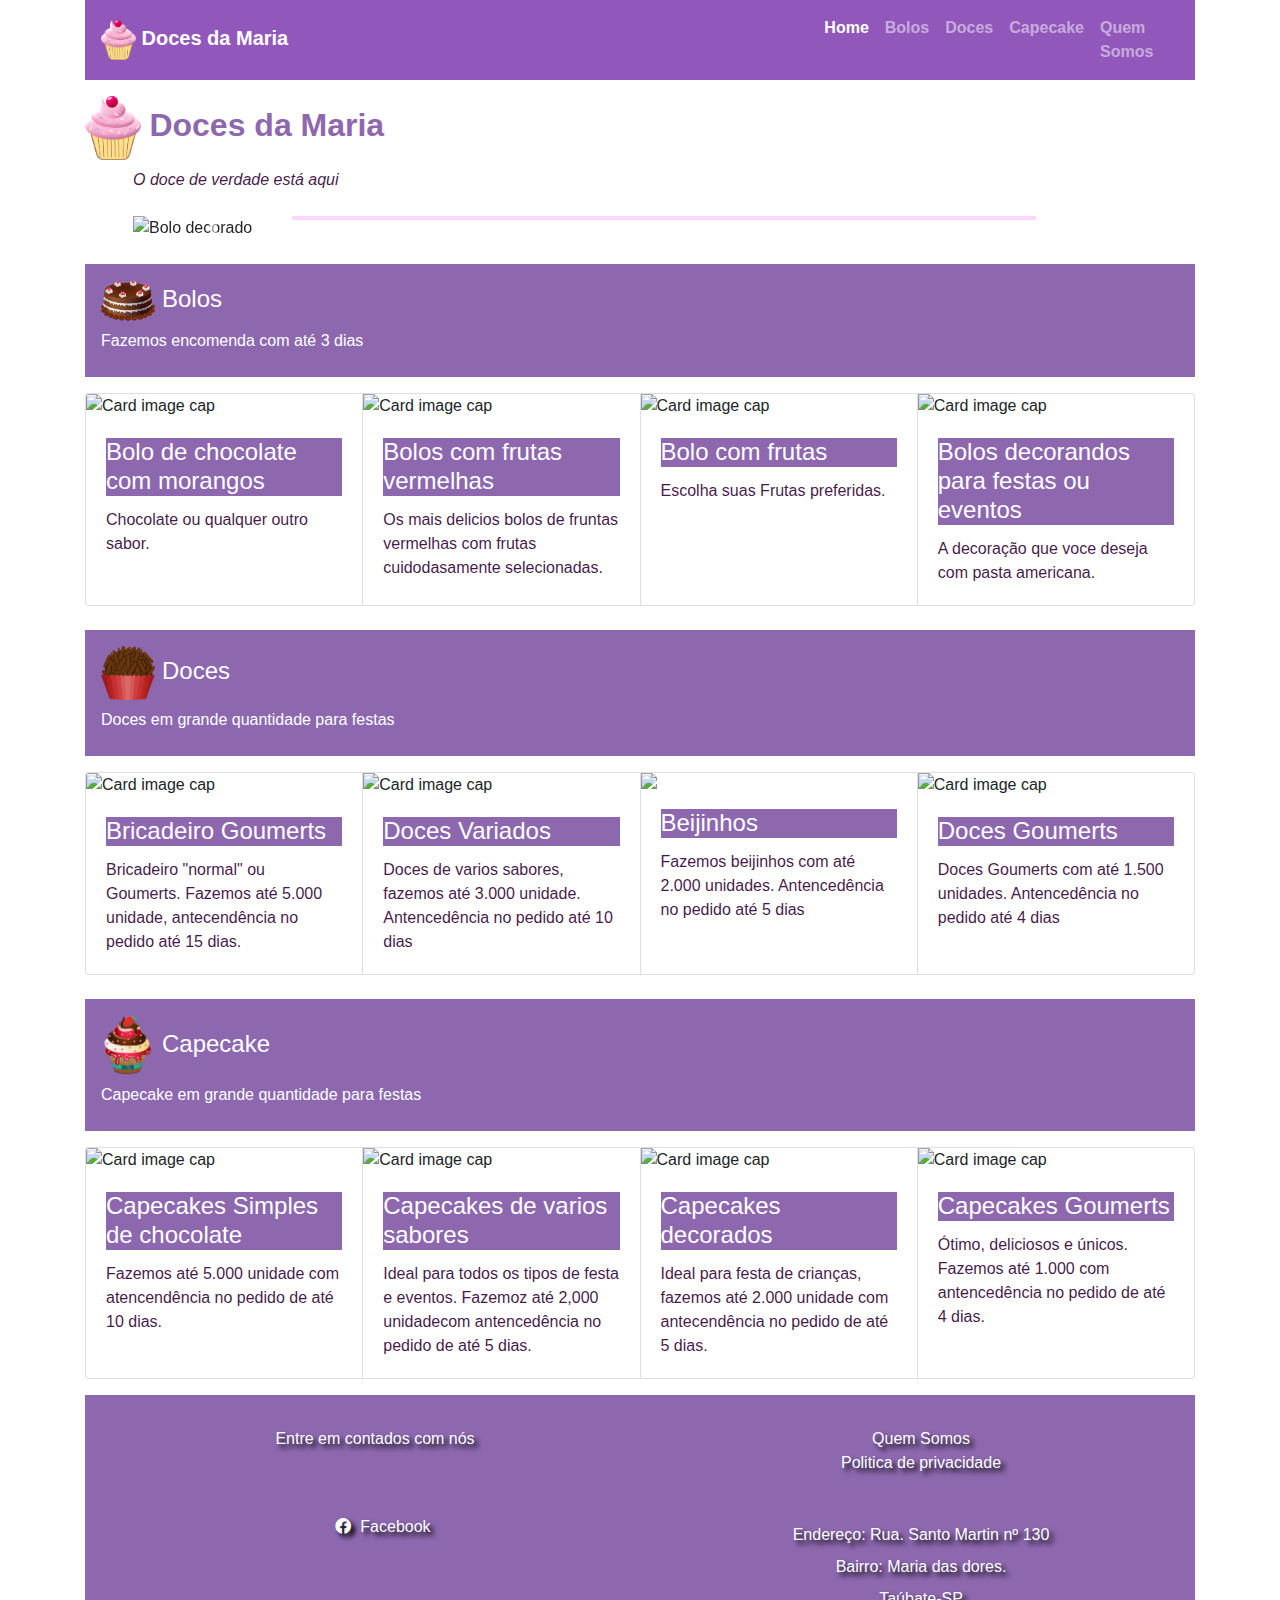
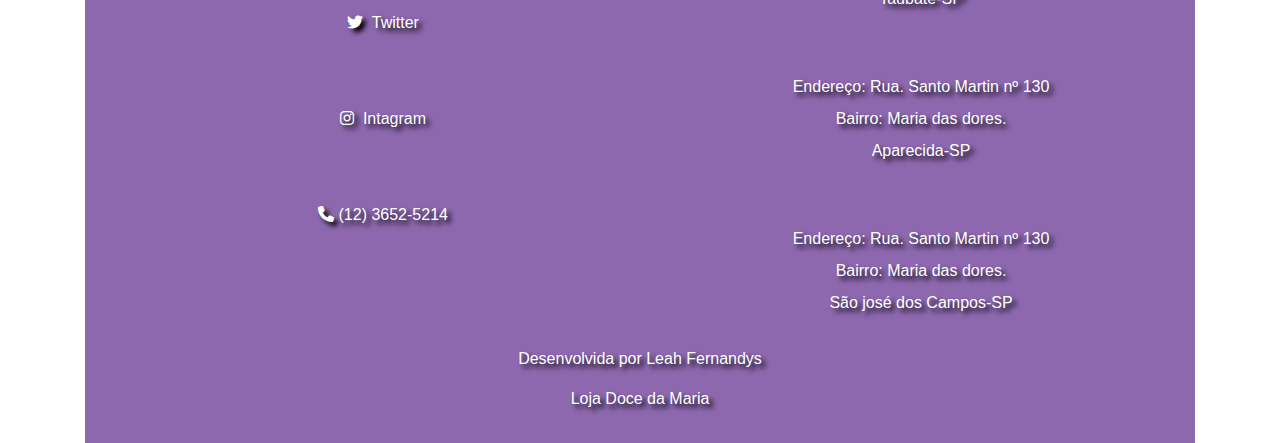
==== index.html @ 5f9f80e4 "erro reparados e estilo arrumado" ====
<!DOCTYPE html>
<html lang="pt-BR">
<head>
    <meta charset="UTF-8">
    <meta http-equiv="X-UA-Compatible" content="IE=edge">
    <meta name="viewport" content="width=device-width, initial-scale=1.0">
    <title>teste de site</title>
    <!--Bootstrap CSS-->
    <link rel="stylesheet" href="https://stackpath.bootstrapcdn.com/bootstrap/4.3.1/css/bootstrap.min.css" integrity="sha384-ggOyR0iXCbMQv3Xipma34MD+dH/1fQ784/j6cY/iJTQUOhcWr7x9JvoRxT2MZw1T" crossorigin="anonymous">
    <!-- biblioteca de ícones -->
    <link rel="stylesheet" href="https://cdnjs.cloudflare.com/ajax/libs/font-awesome/6.0.0/css/all.min.css" integrity="sha512-9usAa10IRO0HhonpyAIVpjrylPvoDwiPUiKdWk5t3PyolY1cOd4DSE0Ga+ri4AuTroPR5aQvXU9xC6qOPnzFeg==" crossorigin="anonymous" referrerpolicy="no-referrer" />
    
       <!-- carregamento do lightbox -->
    <link rel="stylesheet" href="css/lightbox.css">
    <!-- carregamento da animação AOS -->
    <link href="https://unpkg.com/aos@2.3.1/dist/aos.css" rel="stylesheet">
 <!-- carregamento do estilo.css -->
    <link rel="stylesheet" href="css/estilos.css">

</head>

<body>
<div class="container">
<nav class="navbar navbar-expand-sm navbar-dark" style="background-color: #9157bb">
        <a class="navbar-brand font-weight-bold" href="index.html"><img  src="img/clipart3450079.png" width="5%"> Doces da Maria</a>
        <button class="navbar-toggler d-lg-none" type="button" data-toggle="collapse" data-target="#collapsibleNavId" aria-controls="collapsibleNavId"
            aria-expanded="false" aria-label="Toggle navigation"></button>
        
            <div class="collapse navbar-collapse font-weight-bold" id="collapsibleNavId">
            <ul class="navbar-nav ml-auto mt-2 mt-lg-0 ">
                <li class="nav-item active">
                    <a class="nav-link" href="#">Home <span class="sr-only">(current)</span></a>
                </li>
                <li class="nav-item">
                    <a class="nav-link rolagem" href="#Bolos">Bolos</a>
                </li>
                    <a class="nav-link rolagem" href="#Doces">Doces</a>
                </li>
            </li>
                <a class="nav-link rolagem" href="#Capecake">Capecake</a>
            </li>
        </li>
        <a class="nav-link rolagem" href="Quemsomos.html">Quem Somos</a>
        </li>
            </ul>
           
        </div>
    </nav>
    <h2 class="mt-3 font-weight-bold"><img src="img/clipart3450079.png" width="5%"> Doces da Maria</h2>
    <p class="font-italic ml-5" >O doce de verdade está aqui</p>
    <div id="carouselId" class="carousel slide mt-4 ml-5" data-ride="carousel">
        <ol class="carousel-indicators">
            <li data-target="#carouselId" data-slide-to="0" class="active"></li>
            <li data-target="#carouselId" data-slide-to="1"></li>
            <li data-target="#carouselId" data-slide-to="2"></li>
        </ol>
        <div class="carousel-inner" role="listbox">
            <div class="carousel-item active">
                <img src="img/Bolo01.png" alt="Bolo decorado">
                <div class="carousel-caption d-none d-md-block ">
                    <h3>Doces com frutas</h3>
                    <p>Aceitamos encomenda de bolos com frutas</p>
                </div>
            </div>
            <div class="carousel-item">
                <img src="img/Doce01.png" alt="Doces">
                <div class="carousel-caption d-none d-md-block ">
                    <h3>Doces de diversos sabores</h3>
                    <p>Aceitamos encomenda para doces de festas</p>
                </div>
            </div>
            <div class="carousel-item">
                <img src="img/Bolo02.png" alt="Bolos">
                <div class="carousel-caption d-none d-md-block ">
                    <h3>Bolos decorados como você deseja</h3>
                    <p>Fazemos as mais variadas decoraçoes para bolo</p>
                </div>
            </div>
            <div class="carousel-item">
                <img src="img/Doce02.png" alt="Doces">
                <div class="carousel-caption d-none d-md-block ">
                    <h3>Doces Gourmet</h3>
                    <p>Doces dos mais altos padrões e também fazemos com zero açucar</p>
                </div>
            </div>
        </div>
        <a class="carousel-control-prev" href="#carouselId" role="button" data-slide="prev">
            <span class="carousel-control-prev-icon" aria-hidden="true"></span>
            <span class="sr-only">Previous</span>
        </a>
        <a class="carousel-control-next" href="#carouselId" role="button" data-slide="next">
            <span class="carousel-control-next-icon" aria-hidden="true"></span>
            <span class="sr-only">Next</span>
        </a>
    </div>

<section class="p-2 mt-4">
    <h4 id="Bolos" class="mt-2 ml-2"><img src="img/bolos000.png" width="5%"> Bolos</h4>
    <p class="ml-2">Fazemos encomenda com até 3 dias</p>
</section>


<div class="card-group mt-3">
    <div class="card">
        <img class="card-img-top" src="img/b1.jpg" alt="Card image cap">
        <div class="card-body">
            <h4 class="card-title">Bolo de chocolate com morangos</h4>
            <p class="card-text">Chocolate ou qualquer outro sabor.</p>
        </div>
    </div>
    <div class="card">
        <img class="card-img-top" src="img/b2.png" alt="Card image cap">
        <div class="card-body">
            <h4 class="card-title">Bolos com frutas vermelhas</h4>
            <p class="card-text">Os mais delicios bolos de fruntas vermelhas com frutas cuidodasamente selecionadas. </p>
        </div>
    </div>
    <div class="card">
        <img class="card-img-top" src="img/b3.png" alt="Card image cap">
        <div class="card-body">
            <h4 class="card-title">Bolo com frutas</h4>
            <p class="card-text">Escolha suas Frutas preferidas.</p>
        </div>
    </div>
    <div class="card">
        <img class="card-img-top" src="img/b4.jpg" alt="Card image cap">
        <div class="card-body">
            <h4 class="card-title">Bolos decorandos para festas ou eventos</h4>
            <p class="card-text">A decoração que voce deseja com pasta americana. </p>
        </div>
    </div>
</div>

<section class="mt-4 p-2">
    <h4 id="Doces" class="mt-2 ml-2"><img src="img/doce0000.png" width="5%"> Doces</h4>
    <p class="ml-2">Doces em grande quantidade para festas</p>
</section>

    <div class="card-group mt-3">
        <div class="card">
            <img class="card-img-top" src="img/d1.jpg" alt="Card image cap">
            <div class="card-body">
                <h4 class="card-title">Bricadeiro Goumerts</h4>
                <p class="card-text">Bricadeiro "normal" ou Goumerts. Fazemos até 5.000 unidade, antecendência no pedido até 15 dias.</p>
            </div>
        </div>
        <div class="card">
            <img class="card-img-top" src="img/d2.png" alt="Card image cap">
            <div class="card-body">
                <h4 class="card-title">Doces Variados</h4>
                <p class="card-text">Doces de varios sabores, fazemos até 3.000 unidade. Antencedência no pedido até 10 dias</p>
            </div>
        </div>

        <div class="card">
            <img class="card-img-top" src="img/D4.png ">
            <div class="card-body">
                <h4 class="card-title">Beijinhos</h4>
                <p class="card-text">Fazemos beijinhos com até 2.000 unidades. Antencedência no pedido até 5 dias</p>
             </div>
        </div>

        <div class="card">
            <img class="card-img-top" src="img/d3.png" alt="Card image cap">
            <div class="card-body">
                <h4 class="card-title">Doces Goumerts</h4>
                <p class="card-text">Doces Goumerts com até 1.500 unidades. Antencedência no pedido até 4 dias </p>
            </div>

        </div>
       
    </div>

<section class="mt-4 p-2">
    <h4 id="Capecake" class="mt-2 ml-2"><img src="img/cap 0000.png" width="5%"> Capecake</h4>
    <p class="ml-2">Capecake em grande quantidade para festas</p>
</section>

<div class="card-group mt-3">
    <div class="card">
        <img class="card-img-top" src="img/c1.jpg" alt="Card image cap">
        <div class="card-body">
            <h4 class="card-title">Capecakes Simples de chocolate</h4>
            <p class="card-text">Fazemos até 5.000 unidade com atencendência no pedido de até 10 dias.</p>
        </div>
    </div>
    <div class="card">
        <img class="card-img-top" src="img/c2.png" alt="Card image cap">
        <div class="card-body">
            <h4 class="card-title">Capecakes de varios sabores</h4>
            <p class="card-text">Ideal para todos os tipos de festa e eventos. Fazemoz até 2,000 unidadecom antencedência no pedido de até 5 dias.</p>
        </div>
    </div>

    <div class="card">
        <img class="card-img-top" src="img/c4.png" alt="Card image cap">
        <div class="card-body">
            <h4 class="card-title">Capecakes decorados</h4>
            <p class="card-text">Ideal para festa de crianças, fazemos até 2.000 unidade com antecendência no pedido de até 5 dias. </p>
        </div>
    </div>

    <div class="card">
        <img class="card-img-top" src="img/c3.png" alt="Card image cap">
        <div class="card-body">
            <h4 class="card-title">Capecakes Goumerts</h4>
            <p class="card-text">Ótimo, deliciosos e únicos. Fazemos até 1.000 com antencedência no pedido de até 4 dias.</p>
        </div>
    </div>



   
</div>

<footer class="mt-3 p-3">
    <div class="row">
        <div class="col ml-3 text-center mt-3">
            <p>Entre em contados com nós</p>
            
            <ul class="list-group ml-3">
                <a class="mt-5" href="hptts//www.facebook.com.br"><i class="fab fa-facebook" aria-hidden="true"></i>&nbsp; Facebook</a>&nbsp;
                <a class="mt-5" href="hptts//www.twitter.com.br"><i class="fab fa-twitter" aria-hidden="true"></i></i>&nbsp; Twitter</a>&nbsp;
                <a class="mt-5" href="hptts//www.intagram.com.br"><i class="fab fa-instagram" aria-hidden="true"></i></i>&nbsp; Intagram</a>&nbsp;
                <a class="mt-5"><i class="fa-solid fa-phone"></i> (12) 3652-5214</a>
            </ul>
            
        </div>
        
        <div class="col text-center mt-3">
                <ul class="list-group">
                <a href="Quemsomos.html">Quem Somos</a>
                <a href="Politica.html">Politica de privacidade</a>
                <p class="mt-5">Endereço: Rua. Santo Martin nº 130 </p>
                <p class="mt-n2">Bairro: Maria das dores.</p>
                <p class="mt-n2"> Taúbate-SP </p>
                <p class="mt-5">Endereço: Rua. Santo Martin nº 130 </p>
                <p class="mt-n2">Bairro: Maria das dores.</p>
                <p class="mt-n2"> Aparecida-SP </p>
                <p class="mt-5">Endereço: Rua. Santo Martin nº 130 </p>
                <p class="mt-n2">Bairro: Maria das dores.</p>
                <p class="mt-n2"> São josé dos Campos-SP </p>
                </ul>
            </div>
        </div>
    
    <p class="text-center mt-3">Desenvolvida por Leah Fernandys</p>
    <p class="text-center">Loja Doce da Maria</p>
</footer>

<!-- seta para o retorno ao topo -->
<span class="seta-sobe">
    <i class="fa-solid fa-angles-up"></i>
</span>

</div>




<script src="https://code.jquery.com/jquery-3.6.0.min.js" ></script>
<script src="https://cdnjs.cloudflare.com/ajax/libs/popper.js/1.14.7/umd/popper.min.js" integrity="sha384-UO2eT0CpHqdSJQ6hJty5KVphtPhzWj9WO1clHTMGa3JDZwrnQq4sF86dIHNDz0W1" crossorigin="anonymous"></script>
<script src="https://stackpath.bootstrapcdn.com/bootstrap/4.3.1/js/bootstrap.min.js" integrity="sha384-JjSmVgyd0p3pXB1rRibZUAYoIIy6OrQ6VrjIEaFf/nJGzIxFDsf4x0xIM+B07jRM" crossorigin="anonymous"></script>
<!-- carregamento do lighbox -->
<script src="jv/lightbox.js"></script>
<!-- carregamento da animação AOS -->
<script src="https://unpkg.com/aos@2.3.1/dist/aos.js"></script>
<!-- códigos JS do site marketing -->
<script src="jv/code.js"></script>   
</body>

</html>
---- css/estilos.css ----
.carousel-caption h3, .carousel-caption p {
    text-shadow: 4px 4px 5px rgb(65, 0, 54)
}
.carousel-caption {
    background-color:rgba(245, 160, 253, 0.431)
    
    
}

.carousel p, .carousel h3{
    color: white;
}
h2 {
  color: rgb(141, 104, 175);
}
section, h4, section p{
    background-color: rgb(141, 104, 175);
    color: white;
}
footer, footer p {
    background-color: rgb(141, 104, 175);
    color: white;
    text-shadow: 4px 4px 5px black;
    background-attachment: fixed;
    background-image: url('../img/bolo21.png');
    background-repeat: no-repeat;
   
    background-size: 2200px;
        
}

a {
    color: white;
}

/* estilo da seta sobe */
.seta-sobe {
    border-radius: 10px;
    background-color: rgba(150, 19, 173, 0.479);
    color: white;
    padding-top: 15px;
    padding-bottom: 16px;
    padding-left: 18px;
    padding-right: 18px;
    position: fixed;
    bottom: 10px;
    right: 10px;
    cursor: pointer;
    display: none;
}

p {
    color: rgba(52, 2, 56, 0.911);
}
h3{
    color: rgb(141, 104, 175);
}


.video {
    position: relative;
    padding-bottom: 56.25%;
    padding-top: 25px;
    height: 0%;
    height: 0 auto;
}

.video iframe {
    position: absolute;
    top: 0;
    left: 0;
    width: 100%;
    height: 100%;
}


@media (max-width: 992px){
    div {
        width: 100%;
        
    }

    .carousel {
        width: 100%;
        display: none;
    }
}

@media (max-width: 1200px) {
    .coluna1 {
        width: min-content;
        
    }
    .coluna2 {
        padding-top: 550px;
    }
    

   
}
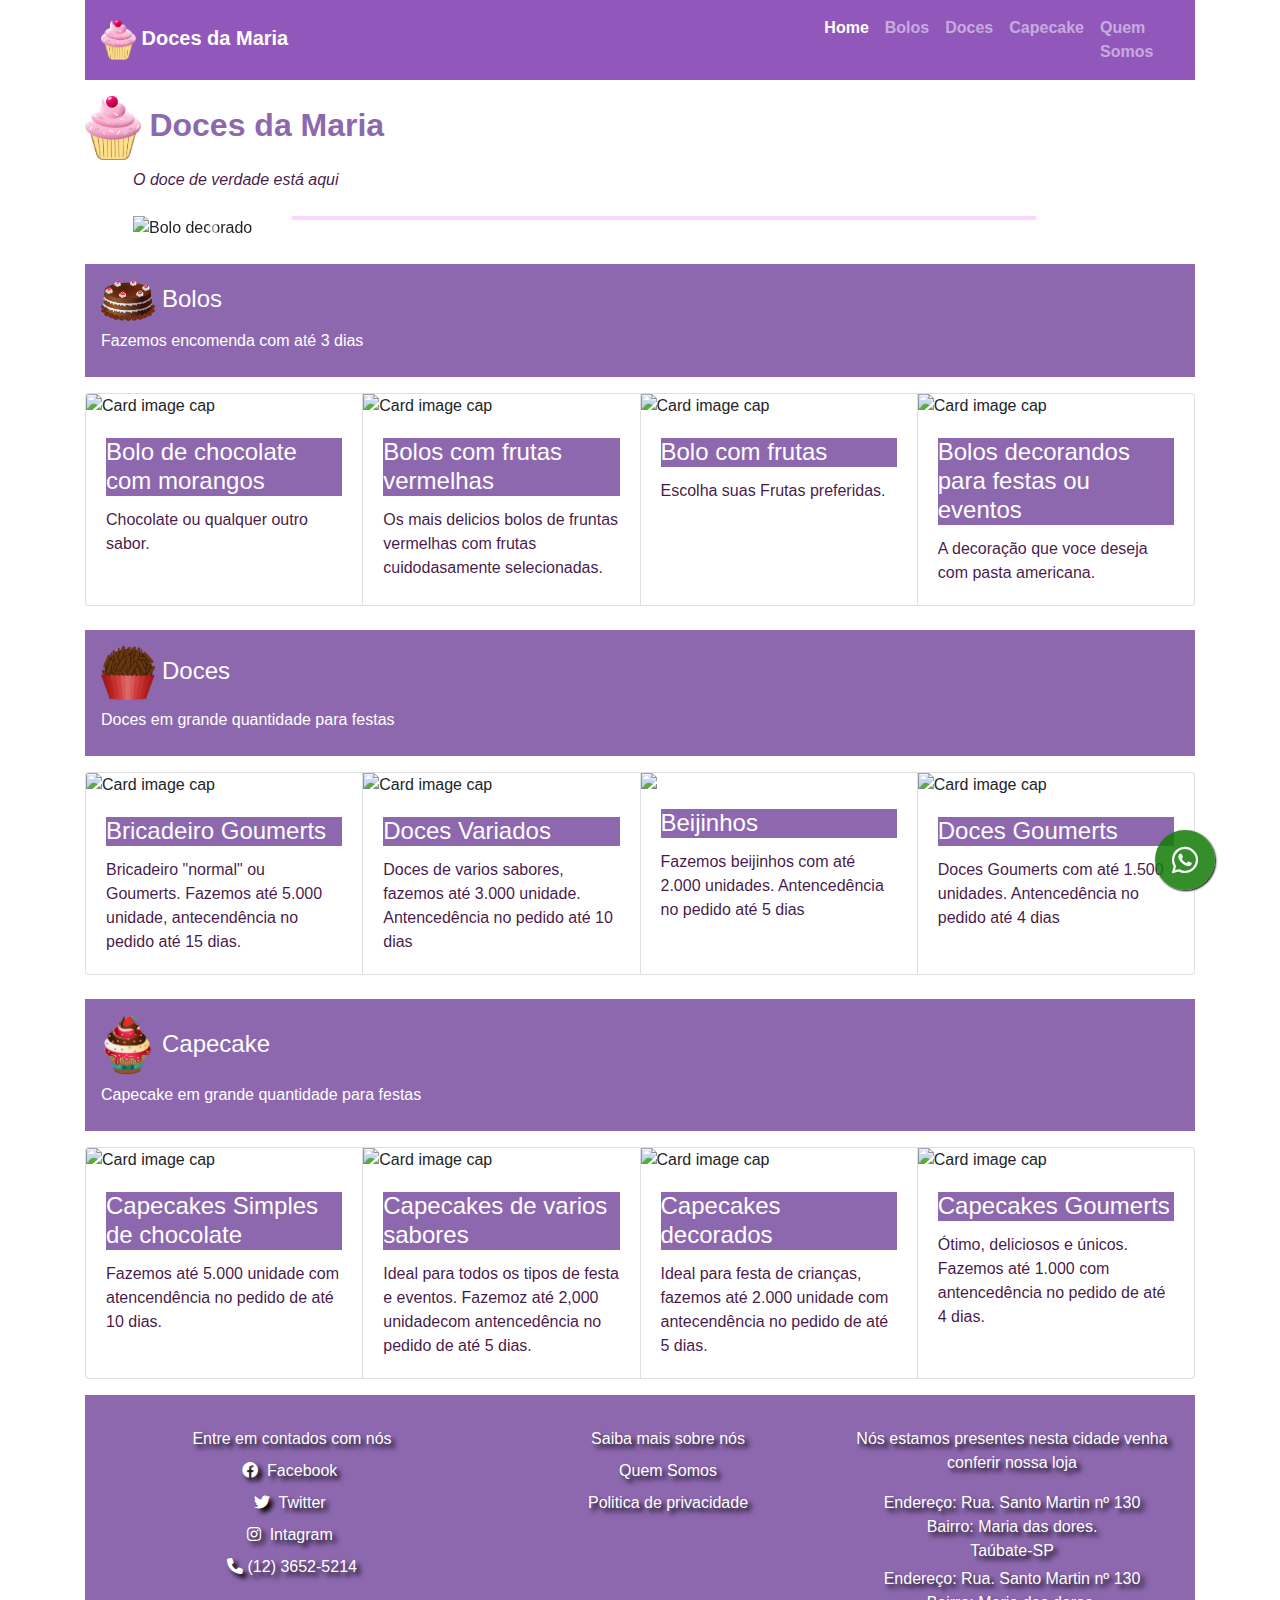
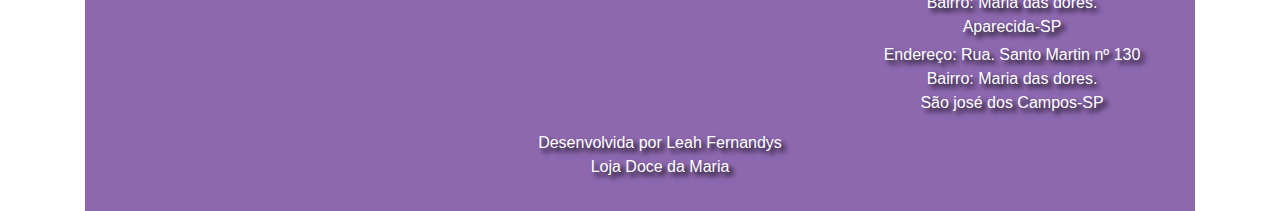
==== commit fb698c85: "botão do whattsapp" ====
--- a/index.html
+++ b/index.html
@@ -216,36 +216,48 @@
 <footer class="mt-3 p-3">
     <div class="row">
         <div class="col ml-3 text-center mt-3">
-            <p>Entre em contados com nós</p>
+            
             
             <ul class="list-group ml-3">
-                <a class="mt-5" href="hptts//www.facebook.com.br"><i class="fab fa-facebook" aria-hidden="true"></i>&nbsp; Facebook</a>&nbsp;
-                <a class="mt-5" href="hptts//www.twitter.com.br"><i class="fab fa-twitter" aria-hidden="true"></i></i>&nbsp; Twitter</a>&nbsp;
-                <a class="mt-5" href="hptts//www.intagram.com.br"><i class="fab fa-instagram" aria-hidden="true"></i></i>&nbsp; Intagram</a>&nbsp;
-                <a class="mt-5"><i class="fa-solid fa-phone"></i> (12) 3652-5214</a>
+                <li>Entre em contados com nós</li>
+                <li class="mt-2"><a  href="hptts//www.facebook.com.br"><i class="fab fa-facebook" aria-hidden="true"></i>&nbsp; Facebook</a>&nbsp;</li> 
+                <li class="mt-2"><a  href="hptts//www.twitter.com.br"><i class="fab fa-twitter" aria-hidden="true"></i></i>&nbsp; Twitter</a>&nbsp;</li>
+                <li class="mt-2"><a  href="hptts//www.intagram.com.br"><i class="fab fa-instagram" aria-hidden="true"></i></i>&nbsp; Intagram</a>&nbsp;</li>
+                <li class="mt-2"><a ><i class="fa-solid fa-phone"></i> (12) 3652-5214</a></li>
             </ul>
             
         </div>
+
+        <div class="col text-center mt-3">
+            <ul>
+                <li>Saiba mais sobre nós</li>
+                <li class="mt-2"><a href="Quemsomos.html"> Quem Somos</a></li>
+                <li class="mt-2"><a href="Politica.html">Politica de privacidade</a></li>
+            </ul>
+        </div>
+
         
         <div class="col text-center mt-3">
                 <ul class="list-group">
-                <a href="Quemsomos.html">Quem Somos</a>
-                <a href="Politica.html">Politica de privacidade</a>
-                <p class="mt-5">Endereço: Rua. Santo Martin nº 130 </p>
-                <p class="mt-n2">Bairro: Maria das dores.</p>
-                <p class="mt-n2"> Taúbate-SP </p>
-                <p class="mt-5">Endereço: Rua. Santo Martin nº 130 </p>
-                <p class="mt-n2">Bairro: Maria das dores.</p>
-                <p class="mt-n2"> Aparecida-SP </p>
-                <p class="mt-5">Endereço: Rua. Santo Martin nº 130 </p>
-                <p class="mt-n2">Bairro: Maria das dores.</p>
-                <p class="mt-n2"> São josé dos Campos-SP </p>
+                <li>Nós estamos presentes nesta cidade venha conferir nossa loja</li>
+                <li class="mt-3">Endereço: Rua. Santo Martin nº 130 </li>
+                <li >Bairro: Maria das dores.</li>
+                <li > Taúbate-SP </li>
+                <li class="mt-1">Endereço: Rua. Santo Martin nº 130 </li>
+                <li >Bairro: Maria das dores.</li>
+                <li > Aparecida-SP </li>
+                <li class="mt-1">Endereço: Rua. Santo Martin nº 130 </li>
+                <li >Bairro: Maria das dores.</li>
+                <li >São josé dos Campos-SP</li>
                 </ul>
             </div>
         </div>
     
-    <p class="text-center mt-3">Desenvolvida por Leah Fernandys</p>
-    <p class="text-center">Loja Doce da Maria</p>
+    <ul>   
+    <li class="text-center mt-3">Desenvolvida por Leah Fernandys</li>
+    <li class="text-center">Loja Doce da Maria</li>
+    </ul> 
+
 </footer>
 
 <!-- seta para o retorno ao topo -->
@@ -254,6 +266,10 @@
 </span>
 
 </div>
+
+<a class="whats" href="https://web.whatsapp.com/send?phone=0000" target="_blank">
+    <i class="fa-brands fa-whatsapp"></i>
+</a>
 
 
 
--- a/css/estilos.css
+++ b/css/estilos.css
@@ -17,7 +17,7 @@
     background-color: rgb(141, 104, 175);
     color: white;
 }
-footer, footer p {
+footer, footer p  {
     background-color: rgb(141, 104, 175);
     color: white;
     text-shadow: 4px 4px 5px black;
@@ -27,6 +27,9 @@
    
     background-size: 2200px;
         
+}
+li {
+    list-style-type: none;
 }
 
 a {
@@ -61,16 +64,40 @@
     position: relative;
     padding-bottom: 56.25%;
     padding-top: 25px;
-    height: 0%;
+    height: 50%;
     height: 0 auto;
 }
 
 .video iframe {
     position: absolute;
-    top: 0;
-    left: 0;
-    width: 100%;
-    height: 100%;
+    top: 10%;
+    left: 10%;
+    width: 80%;
+    height: 80%;
+    
+}
+
+.imag{
+    display: flex;
+}
+
+.whats{
+    position: fixed;
+    width: 60px;
+    height: 60px;
+    bottom: 10px;
+    right: 65px;
+    background-color: rgba(18, 124, 6, 0.856);
+    color: white;
+    border-radius: 50px;
+    text-align: center;
+    font-size: 30px;
+    box-shadow: 1px 1px 2px black;
+    z-index: 1000;
+
+}
+.fa-whatsapp {
+    margin-top: 15px;
 }
 
 
@@ -86,17 +113,31 @@
     }
 }
 
+
+
+
+
+.maria{
+    text-align: center;
+}
+
 @media (max-width: 1200px) {
-    .coluna1 {
-        width: min-content;
+   .imag {
+       display: none;
+       
+   }
+
+  
+}
+@media (min-width: 1200px) {
+    .maria {
+        display: none;
         
     }
-    .coluna2 {
-        padding-top: 550px;
+    .small {
+        display: none;
+        
     }
-    
-
-   
 }
 
 
